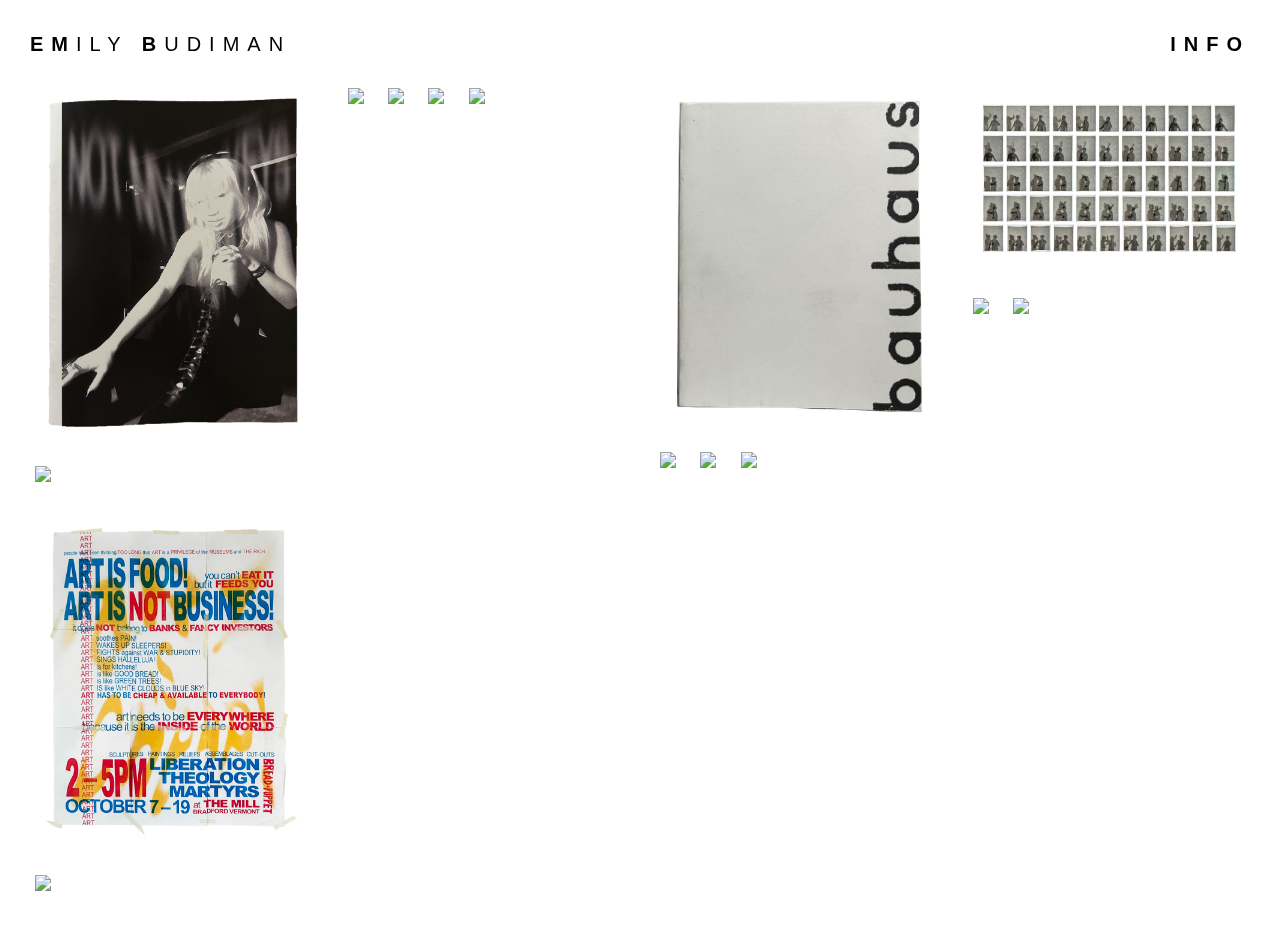
==== index.html @ daaee576 "roomz" ====
<!DOCTYPE html>
<html lang="en">
  <head>
    <meta charset="utf-8" />
    <meta name="viewport" content="width=device-width, initial-scale=1" />
    <link rel="icon" type="image/x-icon" href="IMGS/!LOGO/eyelogocolour.ico" />
    <title>Emily Budiman</title>
    <link rel="stylesheet" href="style.css" />
    <script src="script.js" defer></script>
  </head>
  <body>
    <h1 style="left: 10px;"> <a></a> <b>EM</b>ILY <b>B</b>UDIMAN </h1>
    <h1 style="right: 10px;"> <a> </a> <b>INFO</b> </h1>
    <div class="row">
      <div class="column">
          <img src="IMGS/BOOKS/DESCOMSS24/cover_transparent.png" style="width: 100%;">
          <img src="IMGS/COLLAGE/time_collage.png" style="width: 100%;">
          <img src="IMGS/POSTER/manifesto_transparent.png" style="width: 100%;">
          <img src="IMGS/SKETCHBOOK/organizer.png" style="width: 100%; outline: none;">
      </div>
      <div class="column">
          <img src="IMGS/BOOKS/IDKHTD/cover_transparent.png" style="width: 100%;">
          <img src="IMGS/PAINT/livingroom.png" style="width: 100%; outline: none;">
          <img src="IMGS/POSTER/sundayfish.png" style="width: 100%; outline: none;">
          <img src="IMGS/SMALL/IMG_1074.png" style="width: 100%; outline: none;">
      </div>
      <div class="column">
          <img src="IMGS/BOOKS/BAUHAUS/cover_transparent.png" style="width: 100%;">
          <img src="IMGS/PAINT/bedroom.png" style="width: 100%; outline: none;">
          <img src="IMGS/GUITAR/guitar_transparent.png" style="width: 100%;">
          <img src="IMGS/SMALL/4d.png" style="width: 100%; outline: none;">
      </div>
      <div class="column">
          <img src="IMGS/BOOKS/STUDIO_BRIDGE3/bridge3_comp.png" style="width: 100%;">
          <img src="IMGS/PAINT/IMG_9879.png" style="width: 100%;">
          <img src="IMGS/CHARCOAL/boyface.png" style="width: 100%;">
      </div>
    </div>
  </body>
</html>
---- style.css ----
* {
  box-sizing: border-box;
}

body {
  margin: 0;
  font-family: Arial;
}

h1{
	font-size: 20px;
	letter-spacing: 8px;
	padding: 20px;
	display: inline-block;
	position: fixed;
	font-weight: normal;
}

.row {
  display: flex;
  flex-wrap: wrap;
  padding: 15px;
}

/* Create four equal columns that sits next to each other */
.column {
  flex: 25%;
  max-width: 25%;
  padding: 10px;
  margin-top: 5vh;
}

.column img {
  margin-top: 8px;
  vertical-align: middle;
}

/* Responsive layout - makes a two column-layout instead of four columns */
@media screen and (max-width: 800px) {
  .column {
    flex: 50%;
    max-width: 50%;
  }
}

/* Responsive layout - makes the two columns stack on top of each other instead of next to each other */
@media screen and (max-width: 600px) {
  .column {
    flex: 100%;
    max-width: 100%;
  }
}
img{
	padding: 10px;
}

img:hover{
	padding: 8px;
	outline-style: dashed;
	outline-color: red;
	outline-width: 2px;
}
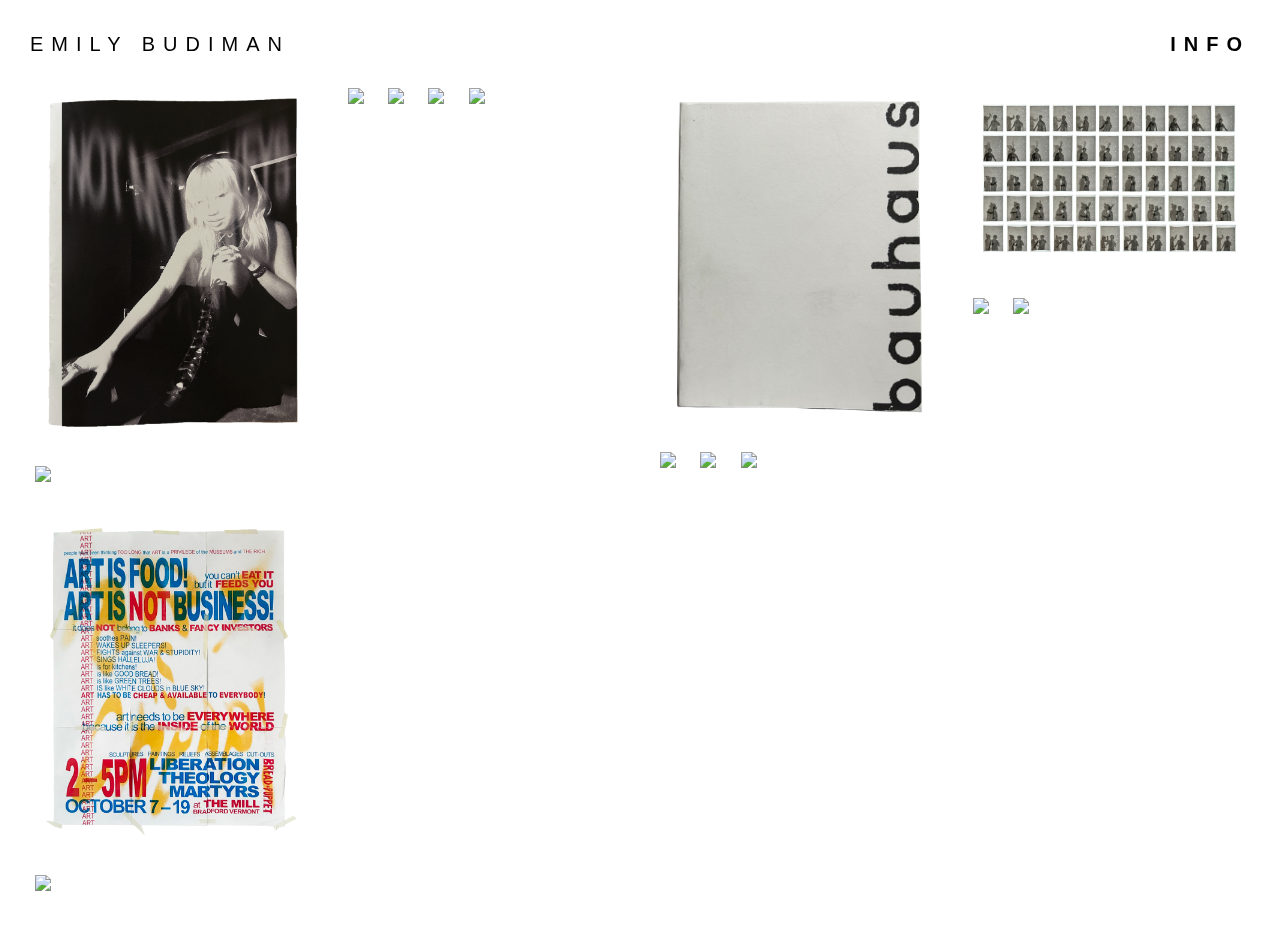
==== commit d7ab7369: "name" ====
--- a/index.html
+++ b/index.html
@@ -9,7 +9,7 @@
     <script src="script.js" defer></script>
   </head>
   <body>
-    <h1 style="left: 10px;"> <a></a> <b>EM</b>ILY <b>B</b>UDIMAN </h1>
+    <h1 style="left: 10px;"> <a></a> EMILY BUDIMAN </h1>
     <h1 style="right: 10px;"> <a> </a> <b>INFO</b> </h1>
     <div class="row">
       <div class="column">
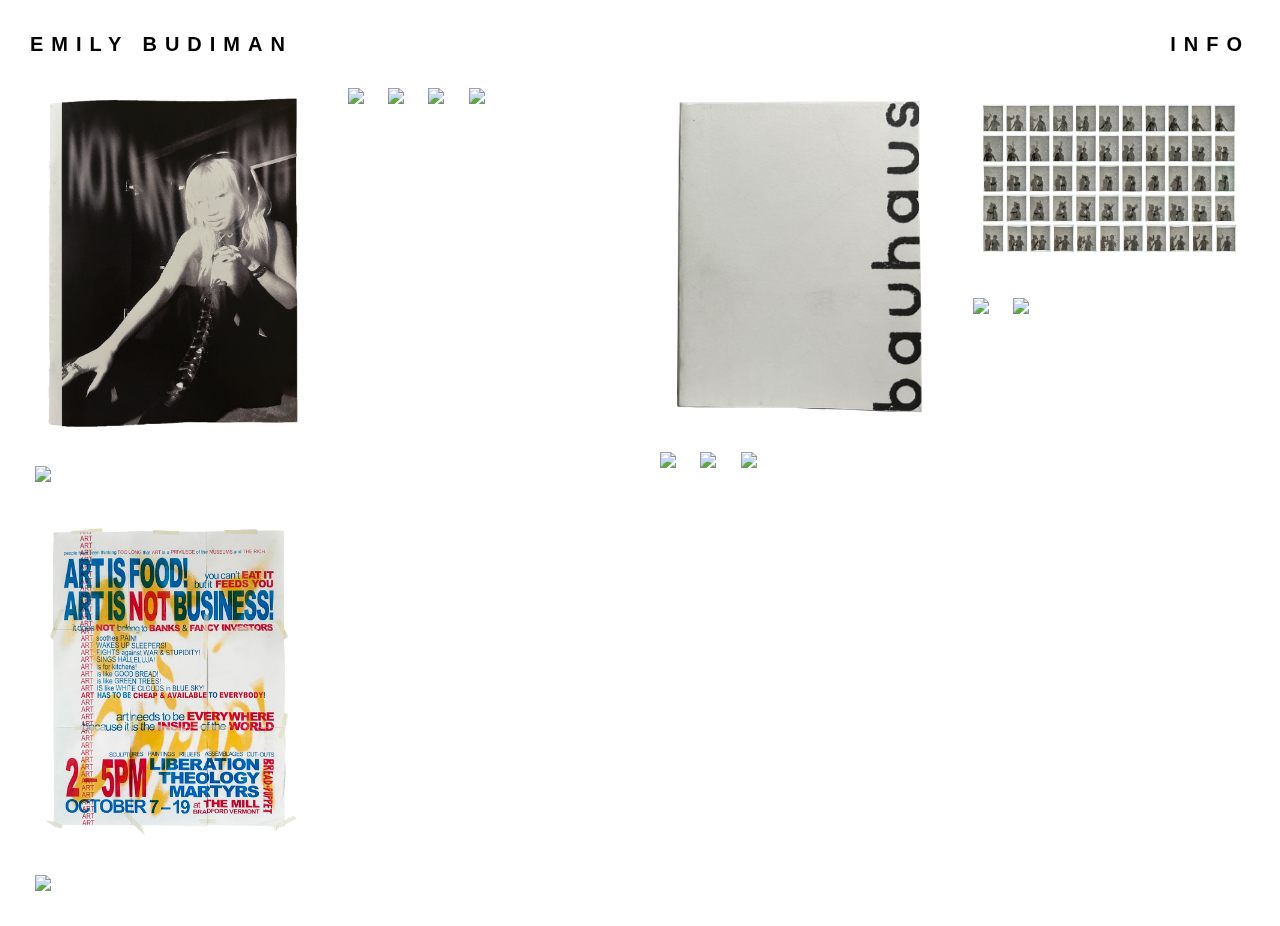
==== commit b49cf164: "and more title" ====
--- a/index.html
+++ b/index.html
@@ -10,7 +10,7 @@
   </head>
   <body>
     <h1 style="left: 10px;"> <a></a> EMILY BUDIMAN </h1>
-    <h1 style="right: 10px;"> <a> </a> <b>INFO</b> </h1>
+    <h1 style="right: 10px;"> <a> </a>INFO</h1>
     <div class="row">
       <div class="column">
           <img src="IMGS/BOOKS/DESCOMSS24/cover_transparent.png" style="width: 100%;">
--- a/style.css
+++ b/style.css
@@ -13,7 +13,6 @@
 	padding: 20px;
 	display: inline-block;
 	position: fixed;
-	font-weight: normal;
 }
 
 .row {
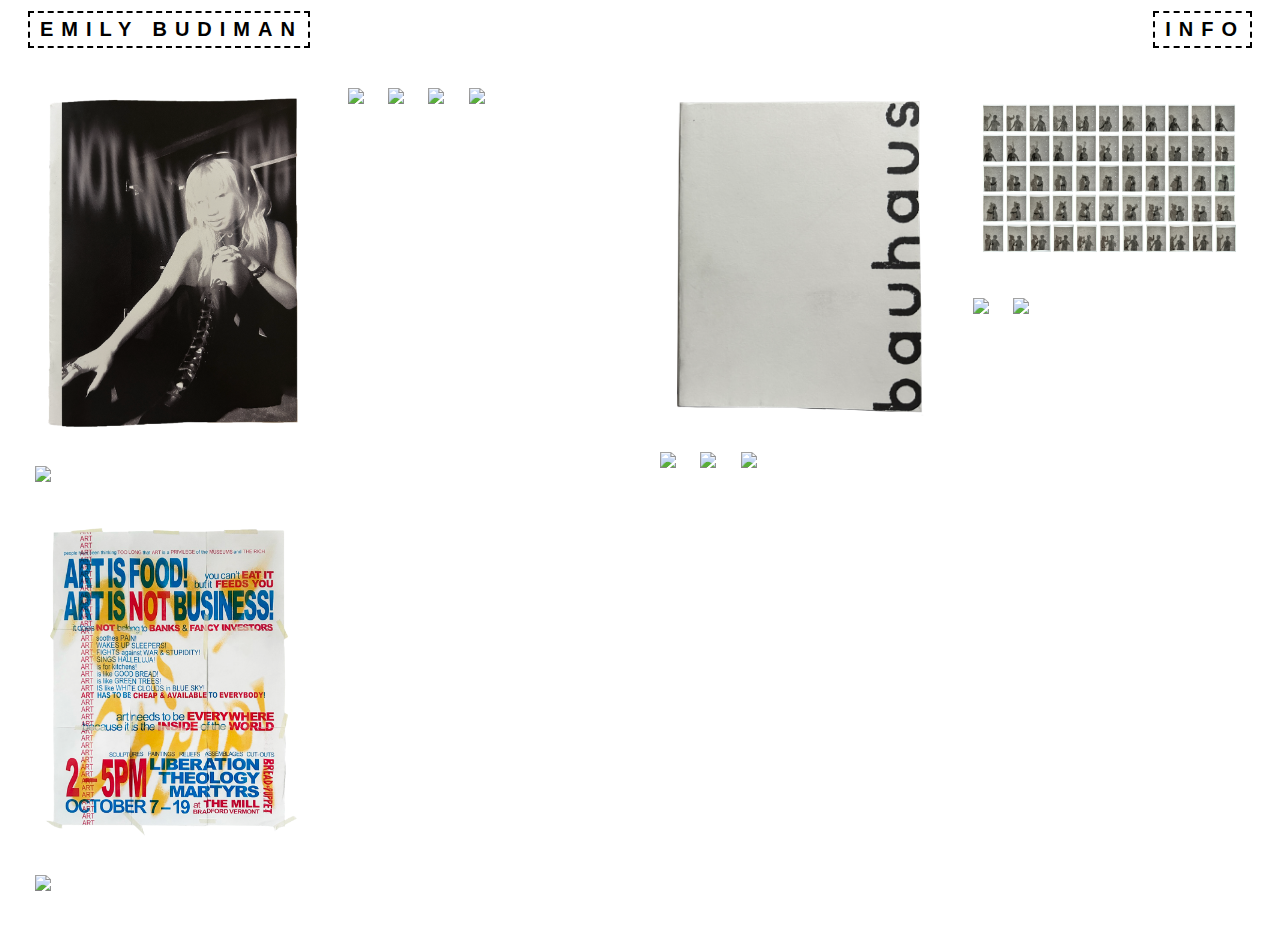
==== commit bc006ad3: "hover shit" ====
--- a/index.html
+++ b/index.html
@@ -9,8 +9,8 @@
     <script src="script.js" defer></script>
   </head>
   <body>
-    <h1 style="left: 10px;"> <a></a> EMILY BUDIMAN </h1>
-    <h1 style="right: 10px;"> <a> </a>INFO</h1>
+    <h1 style="left: 30px;"> <a></a> EMILY BUDIMAN </h1>
+    <h1 style="right: 30px;"> <a> </a>INFO</h1>
     <div class="row">
       <div class="column">
           <img src="IMGS/BOOKS/DESCOMSS24/cover_transparent.png" style="width: 100%;">
--- a/style.css
+++ b/style.css
@@ -10,9 +10,19 @@
 h1{
 	font-size: 20px;
 	letter-spacing: 8px;
-	padding: 20px;
+	border: 20px;
+	padding: 5px;
+	padding-left: 10px;
 	display: inline-block;
 	position: fixed;
+	background: white;
+	outline-style: dashed;
+	outline-color: black;
+	outline-width: 2px;
+}
+
+h1:hover{
+	outline-color: red;
 }
 
 .row {
@@ -54,7 +64,7 @@
 }
 
 img:hover{
-	padding: 8px;
+	padding: 7px;
 	outline-style: dashed;
 	outline-color: red;
 	outline-width: 2px;
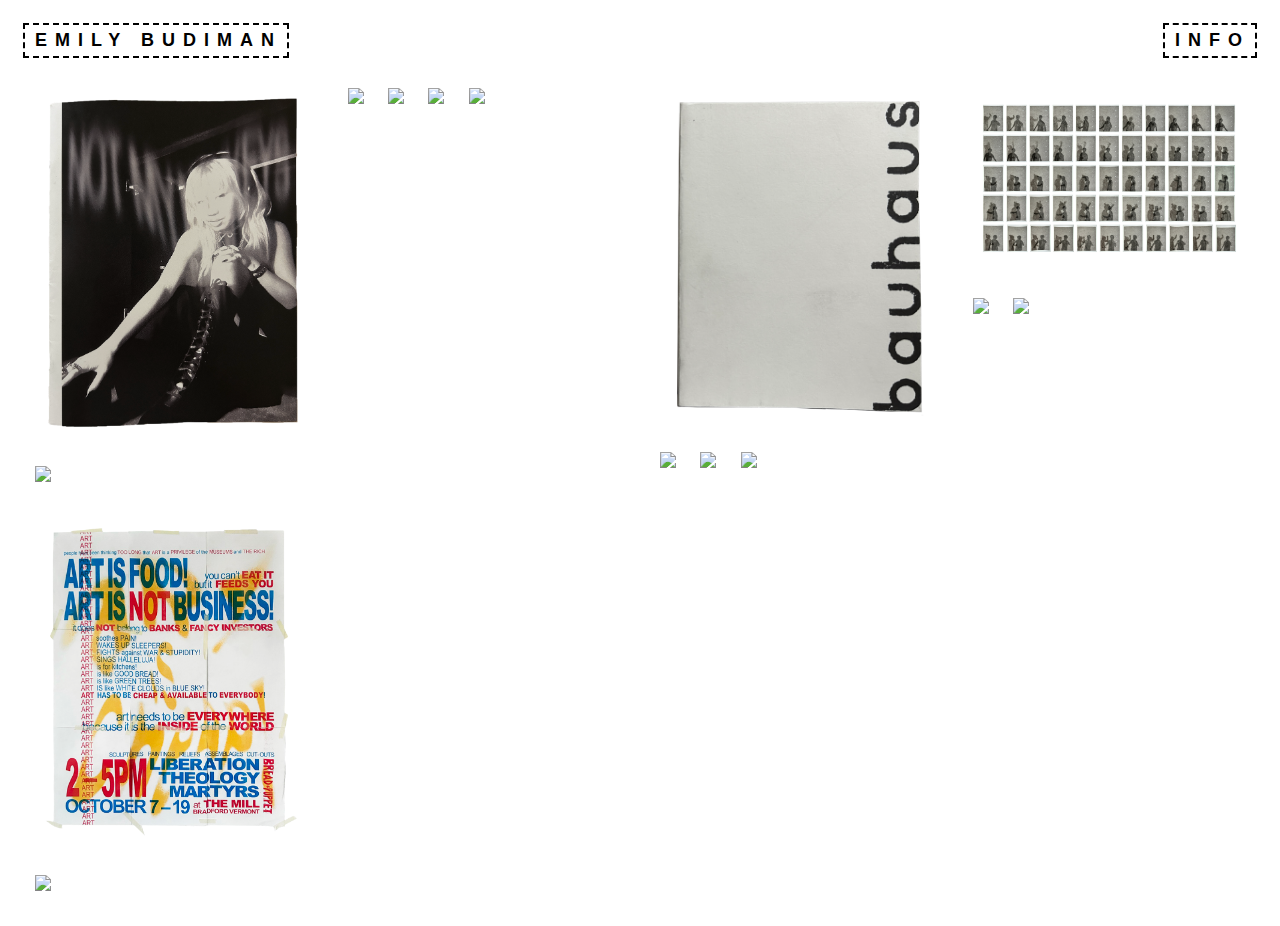
==== commit 7de989b5: "dropdown" ====
--- a/index.html
+++ b/index.html
@@ -9,8 +9,34 @@
     <script src="script.js" defer></script>
   </head>
   <body>
-    <h1 style="left: 30px;"> <a></a> EMILY BUDIMAN </h1>
-    <h1 style="right: 30px;"> <a> </a>INFO</h1>
+    <h1 style="left: 25px;"> <a href="https://emilybudiman.github.io/EMB/"> EMILY BUDIMAN </a></h1>
+    <div class="dropdown" style="right: 25px">
+      <script>
+        function myFunction() {
+          document.getElementById("myDropdown").classList.toggle("show");
+        }
+
+        window.onclick = function(event) {
+          if (!event.target.matches('.dropbtn')) {
+          var dropdowns = document.getElementsByClassName("dropdown-content");
+          var i;
+          for (i = 0; i < dropdowns.length; i++) {
+          var openDropdown = dropdowns[i];
+          if (openDropdown.classList.contains('show')) {
+        openDropdown.classList.remove('show');
+      }
+    }
+  }
+}
+      </script>
+
+      <button onclick="myFunction()" class="dropbtn">INFO</button>
+        <div id="myDropdown" class="dropdown-content">
+          <a href="mailto: emilybudiman@gmail.com">EMAIL</a>
+          <a href="#">RESUME</a>
+         <a href="#">ABOUT</a>
+       </div>
+    </div>
     <div class="row">
       <div class="column">
           <img src="IMGS/BOOKS/DESCOMSS24/cover_transparent.png" style="width: 100%;">
@@ -36,5 +62,8 @@
           <img src="IMGS/CHARCOAL/boyface.png" style="width: 100%;">
       </div>
     </div>
+
+    
+
   </body>
 </html>
--- a/style.css
+++ b/style.css
@@ -8,9 +8,10 @@
 }
 
 h1{
-	font-size: 20px;
+	font-size: 18px;
 	letter-spacing: 8px;
 	border: 20px;
+	margin-top: 25px;
 	padding: 5px;
 	padding-left: 10px;
 	display: inline-block;
@@ -19,11 +20,18 @@
 	outline-style: dashed;
 	outline-color: black;
 	outline-width: 2px;
+	transition: all 0.15s ease;
 }
 
 h1:hover{
 	outline-color: red;
+	color: red;
 }
+
+a, a:hover, a:visited, a:active {
+  color: inherit;
+  text-decoration: none;
+ }
 
 .row {
   display: flex;
@@ -61,6 +69,7 @@
 }
 img{
 	padding: 10px;
+	transition: all 0.15s ease;
 }
 
 img:hover{
@@ -68,4 +77,68 @@
 	outline-style: dashed;
 	outline-color: red;
 	outline-width: 2px;
-}+}
+
+
+
+
+
+.dropbtn {
+	cursor: pointer;
+  	font-size: 18px;
+	letter-spacing: 8px;
+	border: 20px;
+	margin-top: 25px;
+	padding: 5px;
+	padding-left: 10px;
+ 	display: inline-block;
+	background: white;
+	outline-style: dashed;
+	outline-color: black;
+	outline-width: 2px;
+	font-weight: bold;
+	transition: all 0.15s ease;
+}
+
+.dropbtn:hover, .dropbtn:focus {
+	outline-color: red;
+	color: red;
+}
+
+.dropdown {
+  position: fixed;
+  display: inline-block;
+  outline-color: red;
+}
+
+.dropdown-content {
+ 	display: none;
+ 	position: absolute;
+ 	cursor: pointer;
+	font-size: 14px;
+	letter-spacing: 6px;
+ 	z-index: 1;
+ 	text-align: right;
+ 	background: white;
+	outline-style: dashed;
+	outline-width: 2px;
+	font-weight: bold;
+	transition: all 0.15s ease;
+	right: 0px;
+	padding-left: 5px;
+}
+
+.dropdown-content a {
+  color: black;
+  padding: 8px;
+  text-decoration: none;
+  display: block;
+  outline-color: red;
+}
+
+.dropdown-content a:hover{
+	color: red;
+	outline-color: red;
+}
+
+.show {display:block;}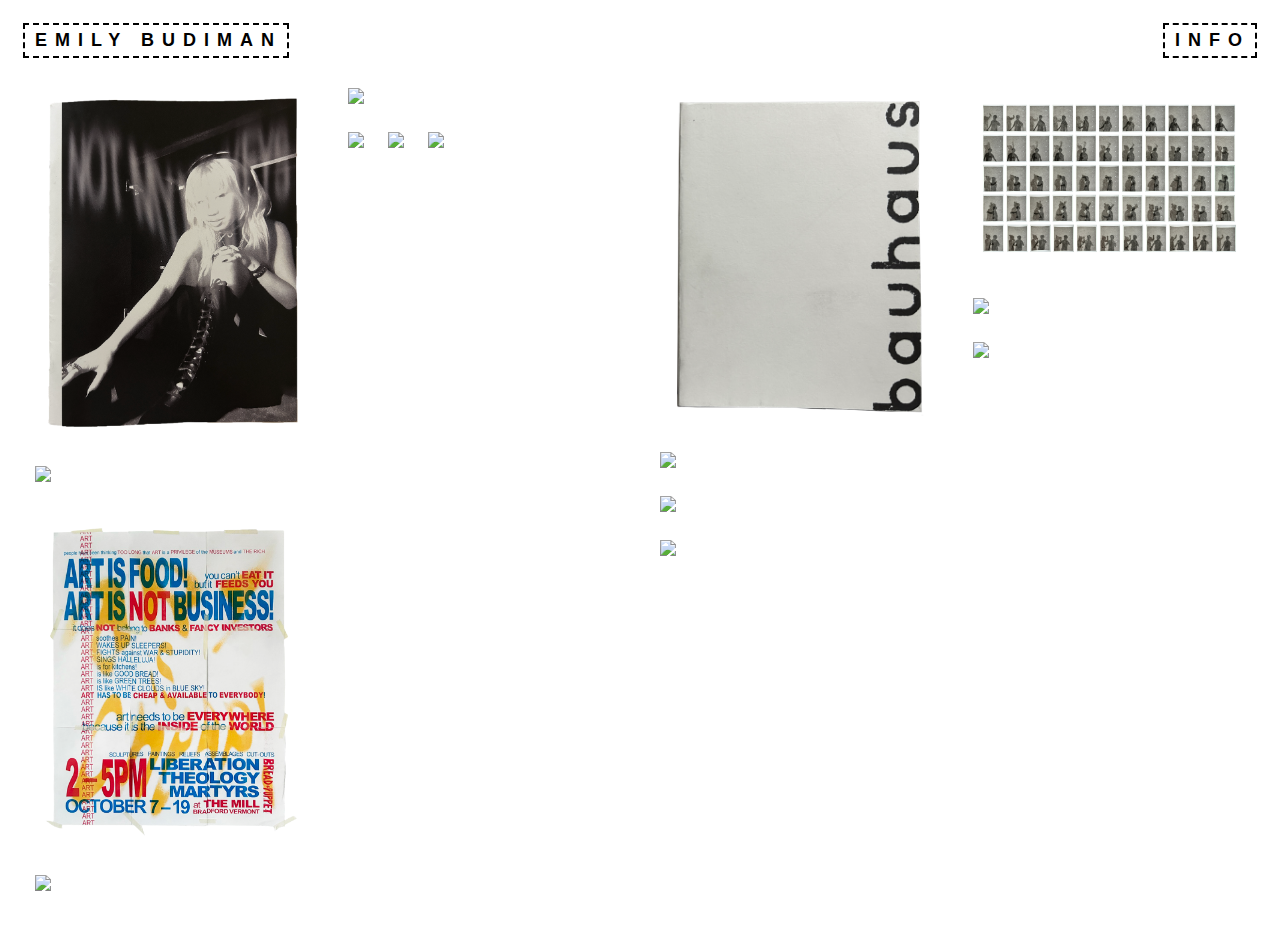
==== commit 1799d4e3: "wow" ====
--- a/index.html
+++ b/index.html
@@ -3,7 +3,7 @@
   <head>
     <meta charset="utf-8" />
     <meta name="viewport" content="width=device-width, initial-scale=1" />
-    <link rel="icon" type="image/x-icon" href="IMGS/!LOGO/eyelogocolour.ico" />
+    <link rel="icon" type="image/x-icon" href="!LOGO/eyelogocolour.ico" />
     <title>Emily Budiman</title>
     <link rel="stylesheet" href="style.css" />
     <script src="script.js" defer></script>
@@ -32,34 +32,33 @@
 
       <button onclick="myFunction()" class="dropbtn">INFO</button>
         <div id="myDropdown" class="dropdown-content">
-          <a href="mailto: emilybudiman@gmail.com">EMAIL</a>
-          <a href="#">RESUME</a>
-         <a href="#">ABOUT</a>
+          <p>emilygbudiman@gmail.com</p>
+          <p style="font-weight: normal; font-size: 12px; letter-spacing: 2px; text-align: left;">I'm an Indonesian designer currently based in New York, pursuing a BFA in Communication Design at Parsons School of Design.  I have a strong background in traditional drawing and painting, heavily influencing my approach to digital work.</p>
        </div>
     </div>
     <div class="row">
       <div class="column">
-          <img src="IMGS/BOOKS/DESCOMSS24/cover_transparent.png" style="width: 100%;">
-          <img src="IMGS/COLLAGE/time_collage.png" style="width: 100%;">
-          <img src="IMGS/POSTER/manifesto_transparent.png" style="width: 100%;">
-          <img src="IMGS/SKETCHBOOK/organizer.png" style="width: 100%; outline: none;">
+          <div><a href="descom.html"><img src="BOOKS/DESCOMSS24/cover_transparent.png" style="width: 100%;"></a></div>
+          <div><a href="collage.html"><img src="COLLAGE/time_collage.png" style="width: 100%;"></div>
+          <div><a href="manifesto.html"><img src="POSTER/manifesto_transparent.png" style="width: 100%;"></div>
+          <img src="SKETCHBOOK/organizer.png" style="width: 100%; outline: none;">
       </div>
       <div class="column">
-          <img src="IMGS/BOOKS/IDKHTD/cover_transparent.png" style="width: 100%;">
-          <img src="IMGS/PAINT/livingroom.png" style="width: 100%; outline: none;">
-          <img src="IMGS/POSTER/sundayfish.png" style="width: 100%; outline: none;">
-          <img src="IMGS/SMALL/IMG_1074.png" style="width: 100%; outline: none;">
+          <div><a href="idkhtd.html"><img src="BOOKS/IDKHTD/cover_transparent.png" style="width: 100%;"></div>
+          <img src="PAINT/livingroom.png" style="width: 100%; outline: none;">
+          <img src="POSTER/sundayfish.png" style="width: 100%; outline: none;">
+          <img src="SMALL/IMG_1074.png" style="width: 100%; outline: none;">
       </div>
       <div class="column">
-          <img src="IMGS/BOOKS/BAUHAUS/cover_transparent.png" style="width: 100%;">
-          <img src="IMGS/PAINT/bedroom.png" style="width: 100%; outline: none;">
-          <img src="IMGS/GUITAR/guitar_transparent.png" style="width: 100%;">
-          <img src="IMGS/SMALL/4d.png" style="width: 100%; outline: none;">
+          <div><a href="bauhaus.html"><img src="BOOKS/BAUHAUS/cover_transparent.png" style="width: 100%;"></div>
+          <img src="PAINT/bedroom.png" style="width: 100%; outline: none;">
+          <div><a href="guitar.html"><img src="GUITAR/guitar_transparent.png" style="width: 100%;"></div>
+          <img src="SMALL/4d.png" style="width: 100%; outline: none;">
       </div>
       <div class="column">
-          <img src="IMGS/BOOKS/STUDIO_BRIDGE3/bridge3_comp.png" style="width: 100%;">
-          <img src="IMGS/PAINT/IMG_9879.png" style="width: 100%;">
-          <img src="IMGS/CHARCOAL/boyface.png" style="width: 100%;">
+          <div><a href="flipbook.html"><img src="BOOKS/STUDIO_BRIDGE3/bridge3_comp.png" style="width: 100%;"></div>
+          <img src="PAINT/IMG_9879.png" style="width: 100%; outline: none;">
+          <div><img src="CHARCOAL/boyface.png" style="width: 100%;"></div>
       </div>
     </div>
 
--- a/style.css
+++ b/style.css
@@ -85,7 +85,7 @@
 
 .dropbtn {
 	cursor: pointer;
-  	font-size: 18px;
+  font-size: 18px;
 	letter-spacing: 8px;
 	border: 20px;
 	margin-top: 25px;
@@ -116,7 +116,7 @@
  	position: absolute;
  	cursor: pointer;
 	font-size: 14px;
-	letter-spacing: 6px;
+	letter-spacing: 4px;
  	z-index: 1;
  	text-align: right;
  	background: white;
@@ -128,7 +128,7 @@
 	padding-left: 5px;
 }
 
-.dropdown-content a {
+.dropdown-content p {
   color: black;
   padding: 8px;
   text-decoration: none;
@@ -136,9 +136,4 @@
   outline-color: red;
 }
 
-.dropdown-content a:hover{
-	color: red;
-	outline-color: red;
-}
-
 .show {display:block;}